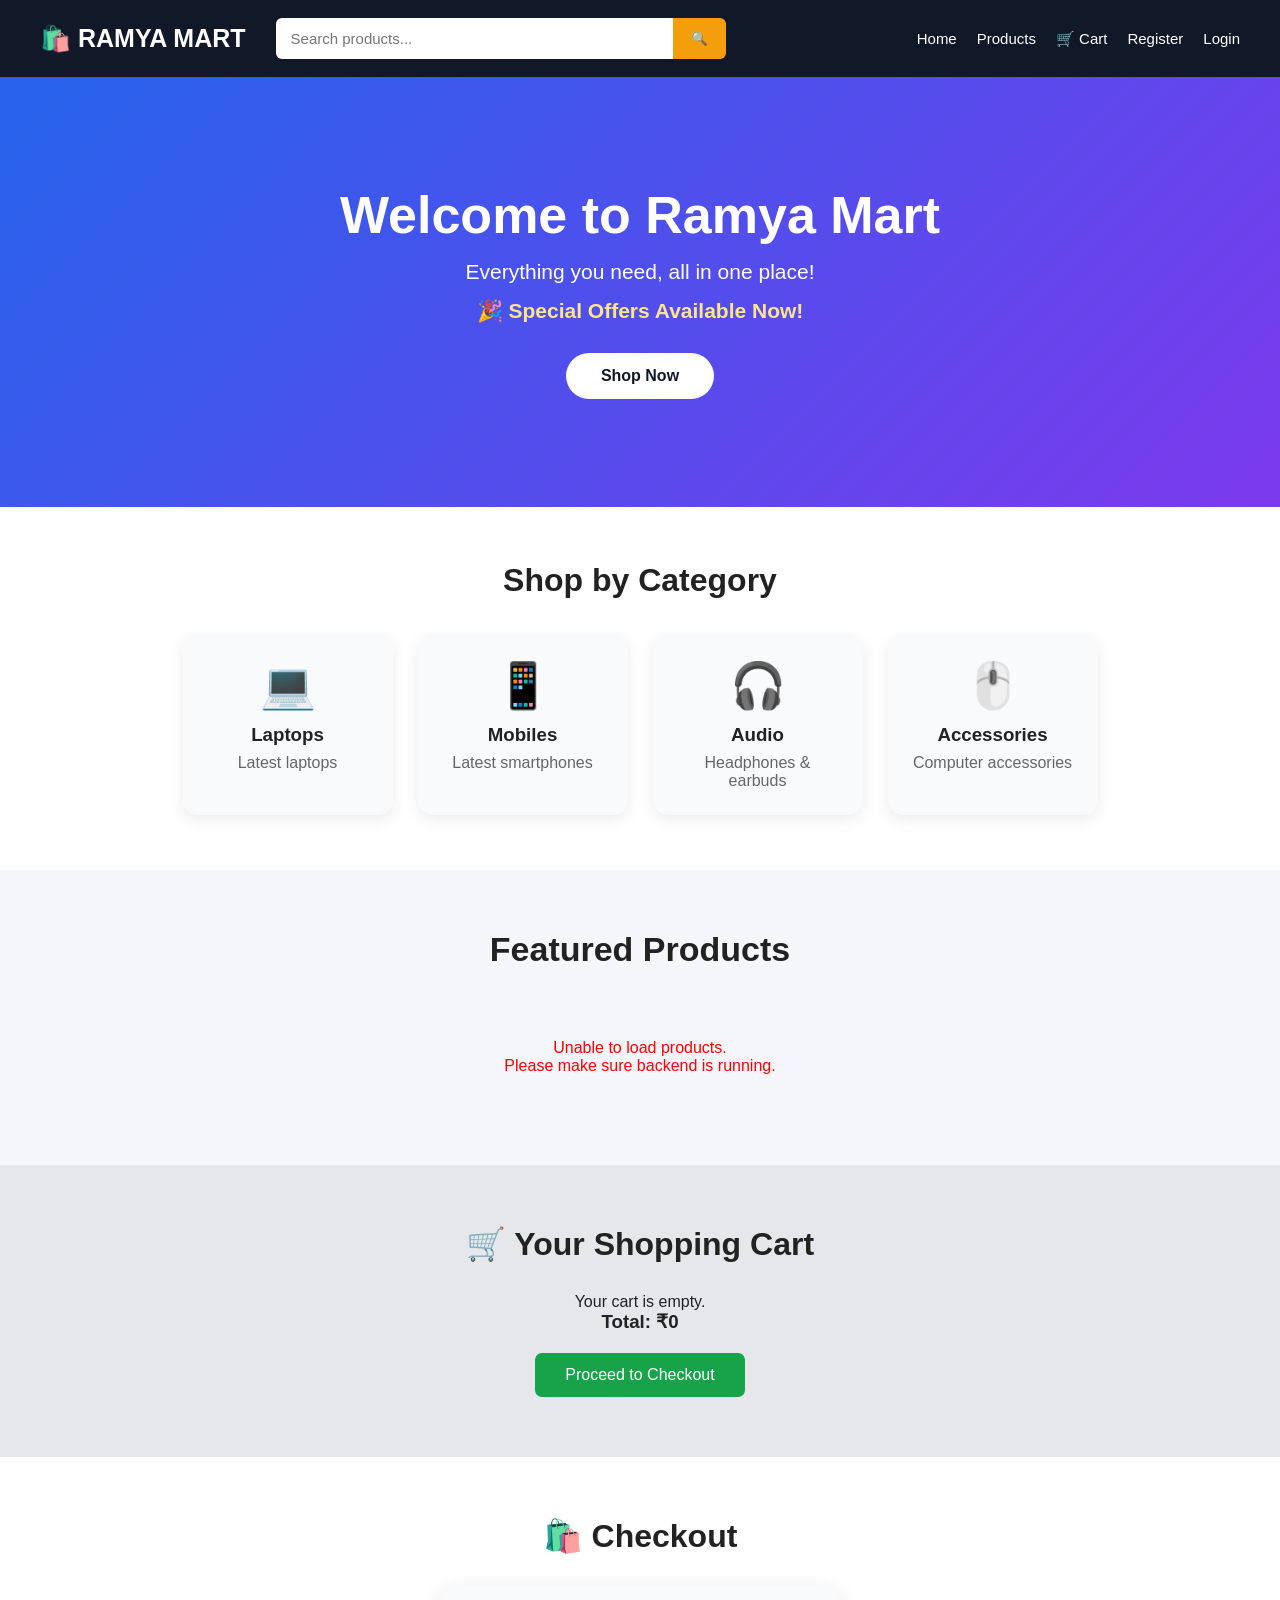
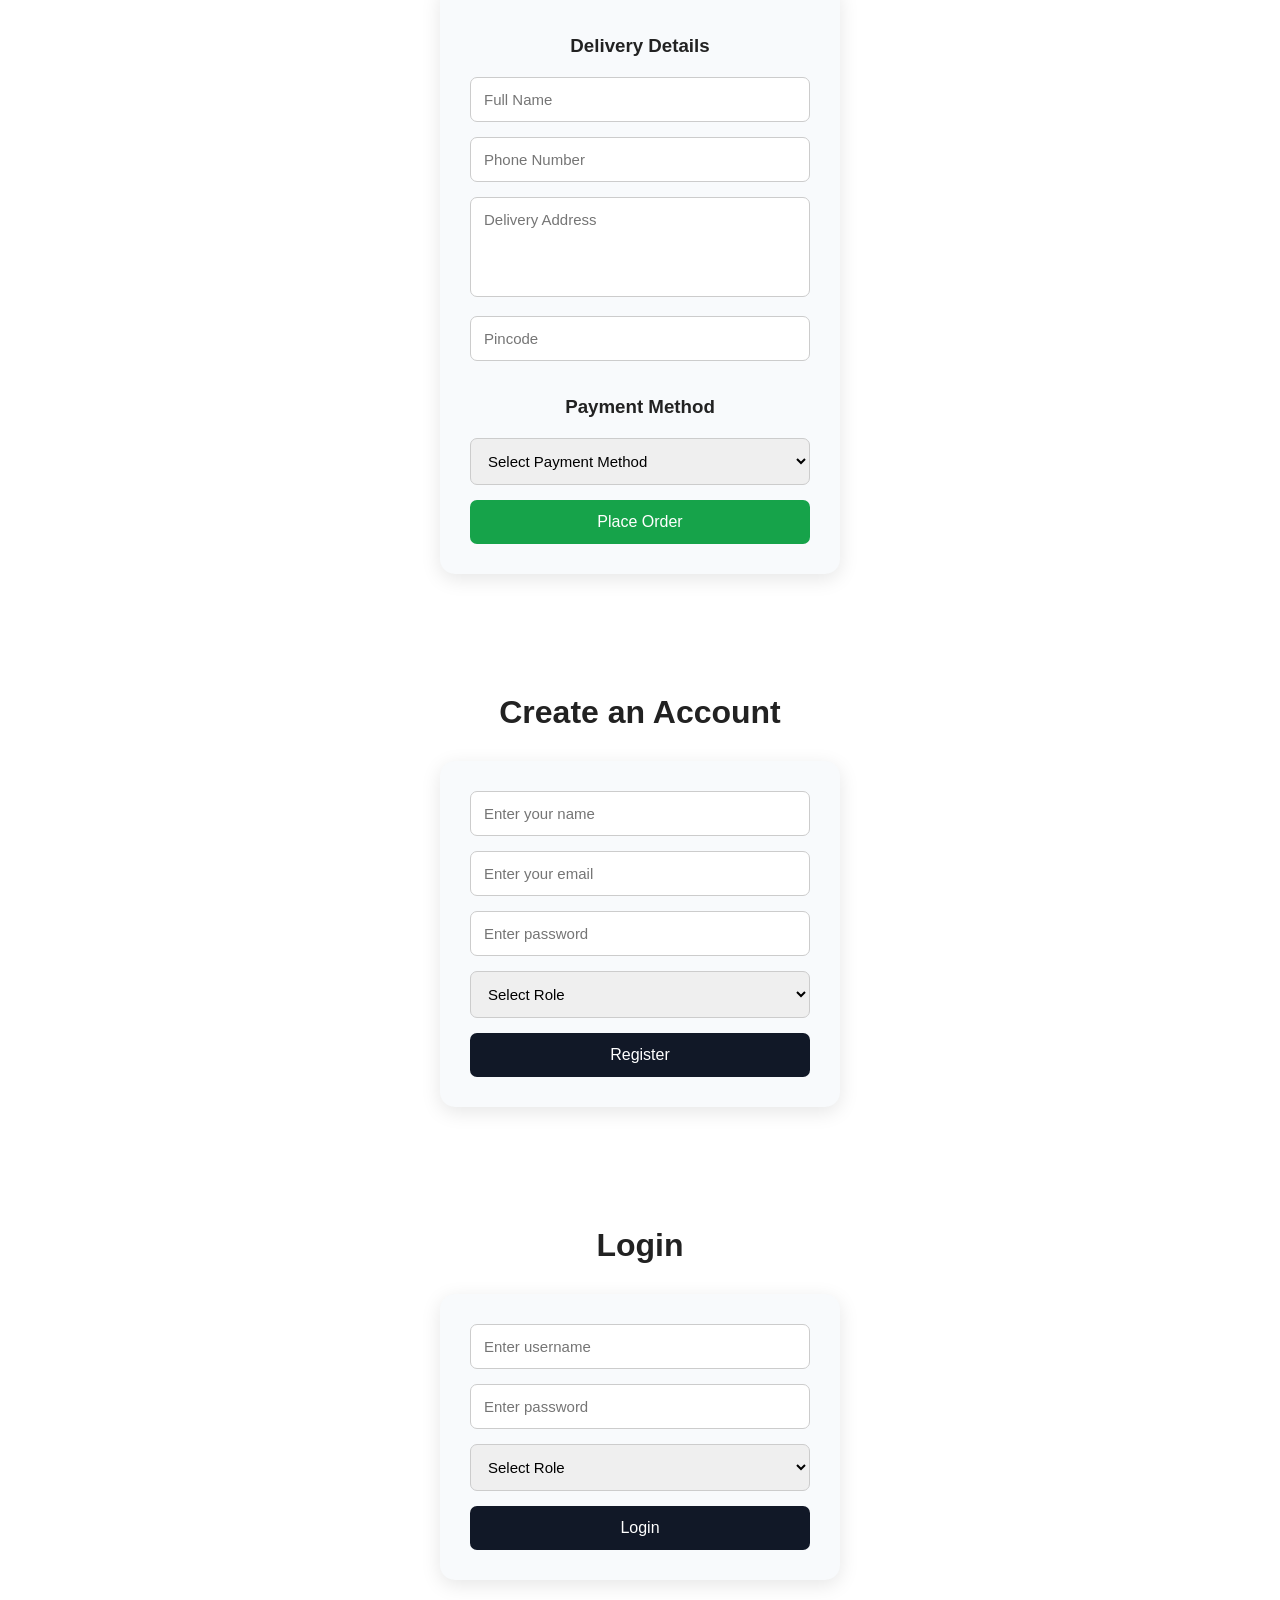
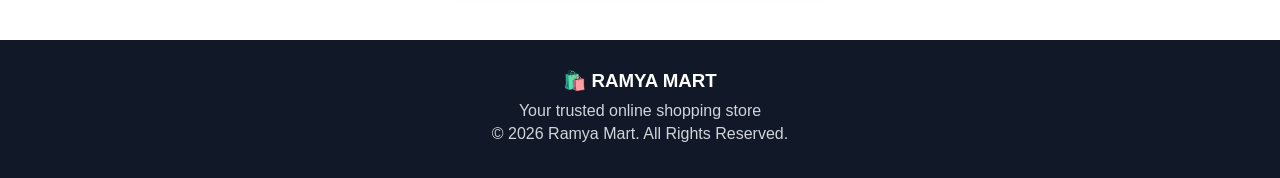
==== backend/src/main/resources/static/index.html @ fd200cec "Add frontend files to backend static" ====
<!DOCTYPE html>
<html lang="en">

<head>
    <meta charset="UTF-8">
    <meta name="viewport" content="width=device-width, initial-scale=1.0">

    <title>Ramya Mart - Online Shopping</title>

    <link rel="stylesheet" href="style.css">
</head>

<body>

    <!-- ================= NAVIGATION ================= -->

    <header>

        <div class="logo">
            🛍️ RAMYA MART
        </div>

        <div class="search-box">

            <input
                type="text"
                id="searchInput"
                placeholder="Search products..."
            >

            <button onclick="searchProducts()">
                🔍
            </button>

        </div>

        <nav>

            <a href="#home">Home</a>

            <a href="#products">Products</a>

            <a href="#cart">🛒 Cart</a>

            <a href="#register">Register</a>

            <a href="#login">Login</a>

        </nav>

    </header>


    <!-- ================= HOME ================= -->

    <section id="home" class="hero">

        <div class="hero-content">

            <h1>
                Welcome to Ramya Mart
            </h1>

            <p>
                Everything you need, all in one place!
            </p>

            <p class="offer">
                🎉 Special Offers Available Now!
            </p>

            <a href="#products" class="shop-btn">
                Shop Now
            </a>

        </div>

    </section>


    <!-- ================= CATEGORIES ================= -->

    <section id="categories" class="categories">

        <h2>
            Shop by Category
        </h2>

        <div class="category-container">

            <div
                class="category-card"
                onclick="showCategory('Laptops')"
            >

                💻

                <h3>
                    Laptops
                </h3>

                <p>
                    Latest laptops
                </p>

            </div>


            <div
                class="category-card"
                onclick="showCategory('Mobiles')"
            >

                📱

                <h3>
                    Mobiles
                </h3>

                <p>
                    Latest smartphones
                </p>

            </div>


            <div
                class="category-card"
                onclick="showCategory('Audio')"
            >

                🎧

                <h3>
                    Audio
                </h3>

                <p>
                    Headphones & earbuds
                </p>

            </div>


            <div
                class="category-card"
                onclick="showCategory('Accessories')"
            >

                🖱️

                <h3>
                    Accessories
                </h3>

                <p>
                    Computer accessories
                </p>

            </div>

        </div>

    </section>


    <!-- ================= PRODUCTS ================= -->

    <section id="products" class="products">

        <h2>
            Featured Products
        </h2>

        <!-- IMPORTANT:
             JavaScript will load products here
        -->

        <div class="product-container">

            <p>
                Loading products...
            </p>

        </div>

    </section>


    <!-- ================= CART ================= -->

    <section id="cart" class="cart-section">

        <h2>
            🛒 Your Shopping Cart
        </h2>


        <div id="cart-items">

            <p>
                Your cart is empty.
            </p>

        </div>


        <h3 id="cart-total">
            Total: ₹0
        </h3>


        <button
            onclick="checkout()"
            class="checkout-btn"
        >
            Proceed to Checkout
        </button>

    </section>


    <!-- ================= CHECKOUT ================= -->

    <section
        id="checkout"
        class="checkout-section"
    >

        <h2>
            🛍️ Checkout
        </h2>


        <form
            onsubmit="placeOrder(event)"
        >

            <h3>
                Delivery Details
            </h3>


            <!-- CUSTOMER NAME -->

            <input
                type="text"
                id="customerName"
                placeholder="Full Name"
                required
            >


            <!-- PHONE -->

            <input
                type="tel"
                id="phone"
                placeholder="Phone Number"
                required
            >


            <!-- ADDRESS -->

            <textarea
                id="address"
                placeholder="Delivery Address"
                required
            ></textarea>


            <!-- PINCODE -->

            <input
                type="text"
                id="pincode"
                placeholder="Pincode"
                required
            >


            <h3>
                Payment Method
            </h3>


            <!-- PAYMENT -->

            <select
                id="paymentMethod"
                required
            >

                <option value="">
                    Select Payment Method
                </option>

                <option value="Cash on Delivery">
                    Cash on Delivery
                </option>

                <option value="UPI">
                    UPI
                </option>

                <option value="Card">
                    Credit / Debit Card
                </option>

            </select>


            <!-- PLACE ORDER -->

            <button
                type="submit"
            >
                Place Order
            </button>

        </form>

    </section>


    <!-- ================= REGISTER ================= -->

    <section
        id="register"
        class="form-section"
    >

        <h2>
            Create an Account
        </h2>


        <form
            onsubmit="registerUser(event)"
        >

            <input
                type="text"
                id="name"
                placeholder="Enter your name"
                required
            >


            <input
                type="email"
                id="email"
                placeholder="Enter your email"
                required
            >


            <input
                type="password"
                id="password"
                placeholder="Enter password"
                required
            >


            <select
                id="role"
                required
            >

                <option value="">
                    Select Role
                </option>

                <option value="Buyer">
                    Buyer
                </option>

                <option value="Seller">
                    Seller
                </option>

            </select>


            <button
                type="submit"
            >
                Register
            </button>

        </form>

    </section>


    <!-- ================= LOGIN ================= -->

    <section
        id="login"
        class="form-section"
    >

        <h2>
            Login
        </h2>


        <form
            onsubmit="loginUser(event)"
        >

            <input
                type="text"
                id="username"
                placeholder="Enter username"
                required
            >


            <input
                type="password"
                id="loginPassword"
                placeholder="Enter password"
                required
            >


            <select
                id="loginRole"
                required
            >

                <option value="">
                    Select Role
                </option>

                <option value="Buyer">
                    Buyer
                </option>

                <option value="Seller">
                    Seller
                </option>

                <option value="Admin">
                    Admin
                </option>

            </select>


            <button
                type="submit"
            >
                Login
            </button>

        </form>

    </section>


    <!-- ================= FOOTER ================= -->

    <footer>

        <h3>
            🛍️ RAMYA MART
        </h3>

        <p>
            Your trusted online shopping store
        </p>

        <p>
            © 2026 Ramya Mart. All Rights Reserved.
        </p>

    </footer>


    <!-- ================= JAVASCRIPT ================= -->

    <script src="script.js"></script>

</body>

</html>
---- backend/src/main/resources/static/style.css ----
* {
    margin: 0;
    padding: 0;
    box-sizing: border-box;
    font-family: Arial, sans-serif;
}

html {
    scroll-behavior: smooth;
}

body {
    background: #f5f6fa;
    color: #222;
}


/* ================= NAVIGATION ================= */

header {
    background: #111827;
    color: white;
    padding: 18px 40px;

    display: flex;
    align-items: center;
    gap: 30px;

    position: sticky;
    top: 0;
    z-index: 1000;
}

.logo {
    font-size: 25px;
    font-weight: bold;
    white-space: nowrap;
}


/* Search */

.search-box {
    display: flex;
    flex: 1;
    max-width: 450px;
}

.search-box input {
    width: 100%;
    padding: 12px 15px;

    border: none;
    outline: none;

    border-radius: 6px 0 0 6px;

    font-size: 15px;
}

.search-box button {
    padding: 12px 18px;

    border: none;
    background: #f59e0b;
    color: white;

    cursor: pointer;

    border-radius: 0 6px 6px 0;
}

.search-box button:hover {
    background: #d97706;
}


/* Navigation links */

nav {
    display: flex;
    gap: 20px;
    margin-left: auto;

    align-items: center;
}

nav a {
    color: white;
    text-decoration: none;
    font-size: 15px;
}

nav a:hover {
    color: #38bdf8;
}


/* ================= HOME ================= */

.hero {
    min-height: 430px;

    display: flex;
    justify-content: center;
    align-items: center;

    text-align: center;

    background: linear-gradient(
        135deg,
        #2563eb,
        #7c3aed
    );

    color: white;

    padding: 50px 20px;
}

.hero-content {
    max-width: 700px;
}

.hero h1 {
    font-size: 52px;
    margin-bottom: 15px;
}

.hero p {
    font-size: 21px;
    margin-bottom: 15px;
}

.offer {
    font-weight: bold;
    color: #fde68a;
}

.shop-btn {
    display: inline-block;

    background: white;
    color: #111827;

    padding: 14px 35px;

    border-radius: 25px;

    text-decoration: none;

    font-weight: bold;

    margin-top: 15px;

    transition: 0.3s;
}

.shop-btn:hover {
    transform: scale(1.05);
}


/* ================= CATEGORIES ================= */

.categories {
    padding: 55px 30px;

    text-align: center;

    background: white;
}

.categories h2 {
    font-size: 32px;
    margin-bottom: 35px;
}

.category-container {
    display: flex;

    justify-content: center;

    gap: 25px;

    flex-wrap: wrap;
}

.category-card {
    width: 210px;

    padding: 25px;

    background: #f8fafc;

    border-radius: 15px;

    cursor: pointer;

    box-shadow: 0 5px 15px rgba(0,0,0,0.08);

    transition: 0.3s;
}

.category-card:hover {
    transform: translateY(-8px);

    box-shadow: 0 10px 25px rgba(0,0,0,0.15);
}

.category-card:first-letter {
    font-size: 45px;
}

.category-card h3 {
    margin: 12px 0 8px;
}

.category-card p {
    color: #666;
}


/* ================= PRODUCTS ================= */

.products {
    padding: 60px 30px;

    text-align: center;
}

.products h2 {
    font-size: 34px;
    margin-bottom: 40px;
}

.product-container {
    display: grid;

    grid-template-columns:
        repeat(auto-fit, minmax(250px, 1fr));

    gap: 30px;

    max-width: 1200px;

    margin: auto;
}

.product-card {
    background: white;

    padding: 25px;

    border-radius: 15px;

    box-shadow: 0 5px 20px rgba(0,0,0,0.10);

    position: relative;

    transition: 0.3s;
}

.product-card:hover {
    transform: translateY(-8px);

    box-shadow: 0 10px 30px rgba(0,0,0,0.15);
}

.product-image {
    font-size: 80px;

    height: 130px;

    display: flex;

    justify-content: center;
    align-items: center;

    background: #f8fafc;

    border-radius: 12px;

    margin-bottom: 15px;
}

.discount {
    position: absolute;

    top: 15px;
    left: 15px;

    background: #dc2626;

    color: white;

    padding: 5px 10px;

    border-radius: 5px;

    font-size: 12px;

    font-weight: bold;
}

.product-card h3 {
    font-size: 21px;

    margin: 12px 0;
}

.product-card p {
    color: #666;

    min-height: 42px;

    font-size: 14px;
}

.rating {
    margin: 12px 0;

    font-size: 15px;
}

.product-card h4 {
    color: #e11d48;

    font-size: 23px;

    margin: 15px 0;
}


/* Product buttons */

.product-card button {
    width: 100%;

    padding: 11px;

    margin-top: 7px;

    border: none;

    border-radius: 7px;

    background: #2563eb;

    color: white;

    cursor: pointer;

    font-size: 14px;
}

.product-card button:hover {
    background: #1d4ed8;
}

.product-card .buy-btn {
    background: #f59e0b;
}

.product-card .buy-btn:hover {
    background: #d97706;
}


/* ================= CART ================= */

.cart-section {
    padding: 60px 30px;

    text-align: center;

    background: #e5e7eb;
}

.cart-section h2 {
    font-size: 32px;

    margin-bottom: 30px;
}

#cartItems {
    max-width: 700px;

    margin: auto;

    background: white;

    padding: 25px;

    border-radius: 12px;

    min-height: 80px;
}

#cartTotal {
    color: #e11d48;
}

.checkout-btn {
    margin-top: 20px;

    padding: 13px 30px;

    border: none;

    border-radius: 7px;

    background: #16a34a;

    color: white;

    cursor: pointer;

    font-size: 16px;
}

.checkout-btn:hover {
    background: #15803d;
}


/* ================= REGISTER / LOGIN ================= */

.form-section {
    padding: 60px 20px;

    text-align: center;

    background: white;
}

.form-section h2 {
    font-size: 32px;

    margin-bottom: 30px;
}

form {
    width: 400px;

    max-width: 100%;

    margin: auto;

    background: #f8fafc;

    padding: 30px;

    border-radius: 15px;

    box-shadow: 0 5px 20px rgba(0,0,0,0.10);
}

form input,
form select {
    width: 100%;

    padding: 13px;

    margin-bottom: 15px;

    border: 1px solid #ccc;

    border-radius: 7px;

    font-size: 15px;

    outline: none;
}

form input:focus,
form select:focus {
    border-color: #2563eb;
}

form button {
    width: 100%;

    padding: 13px;

    background: #111827;

    color: white;

    border: none;

    border-radius: 7px;

    cursor: pointer;

    font-size: 16px;
}

form button:hover {
    background: #2563eb;
}


/* ================= FOOTER ================= */

footer {
    background: #111827;

    color: white;

    text-align: center;

    padding: 30px;
}

footer h3 {
    margin-bottom: 10px;
}

footer p {
    margin: 5px;
    color: #d1d5db;
}


/* ================= MOBILE ================= */

@media (max-width: 900px) {

    header {
        flex-wrap: wrap;

        justify-content: center;
    }

    .search-box {
        order: 3;

        flex-basis: 100%;

        max-width: 600px;
    }

    nav {
        margin-left: 0;

        flex-wrap: wrap;

        justify-content: center;
    }
}


@media (max-width: 600px) {

    header {
        padding: 18px 15px;
    }

    .logo {
        font-size: 22px;
    }

    nav {
        gap: 12px;
    }

    nav a {
        font-size: 13px;
    }

    .hero h1 {
        font-size: 35px;
    }

    .hero p {
        font-size: 17px;
    }

    .products {
        padding: 40px 15px;
    }

    .product-container {
        grid-template-columns: 1fr;
    }
}
/* CHECKOUT */

.checkout-section {
    padding: 60px 20px;
    text-align: center;
    background: white;
}

.checkout-section h2 {
    font-size: 32px;
    margin-bottom: 30px;
}

.checkout-section h3 {
    margin: 20px 0;
}

.checkout-section textarea {
    width: 100%;
    height: 100px;
    padding: 13px;
    margin-bottom: 15px;
    border: 1px solid #ccc;
    border-radius: 7px;
    resize: none;
    font-size: 15px;
}

.checkout-section button {
    width: 100%;
    padding: 13px;
    background: #16a34a;
    color: white;
    border: none;
    border-radius: 7px;
    cursor: pointer;
    font-size: 16px;
}

.checkout-section button:hover {
    background: #15803d;
}
.product-image {
    width: 100%;
    height: 180px;
    overflow: hidden;
    border-radius: 12px;
    margin-bottom: 15px;
}

.product-image img {
    width: 100%;
    height: 100%;
    object-fit: cover;
    display: block;
}
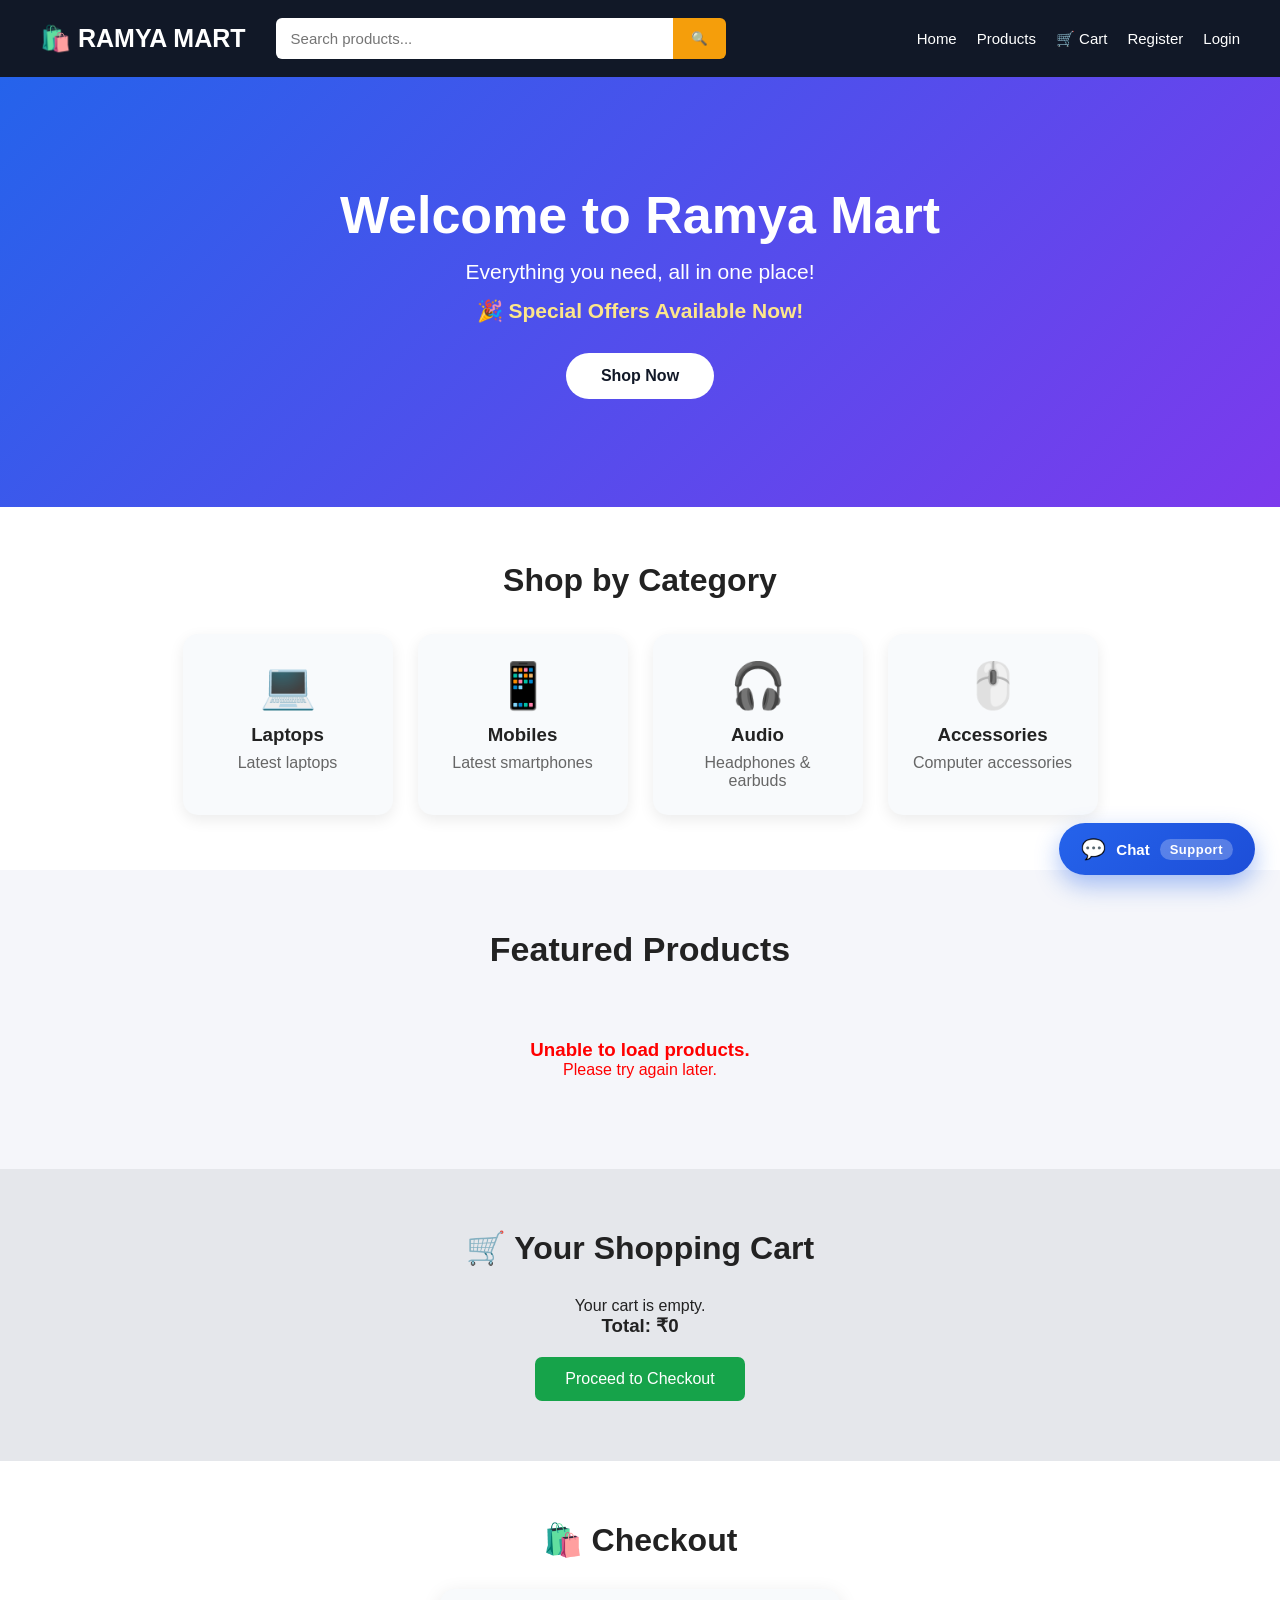
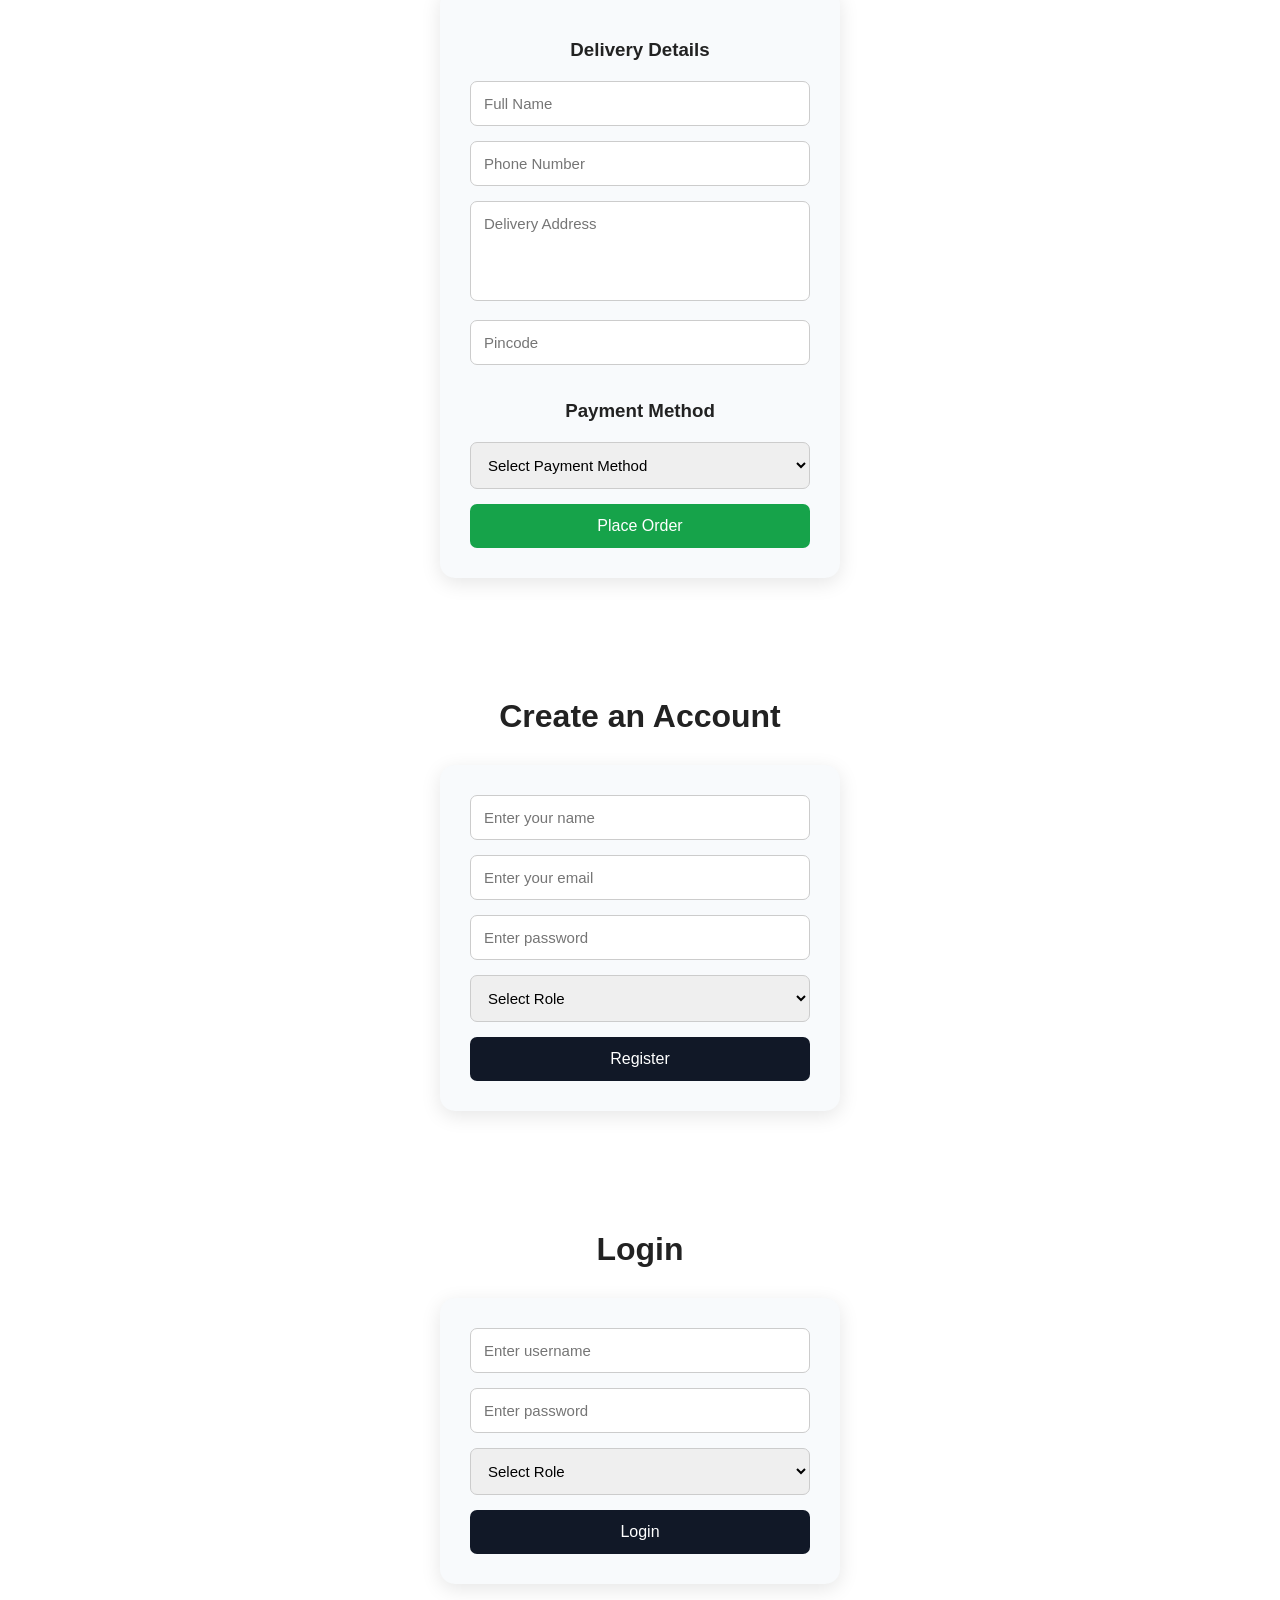
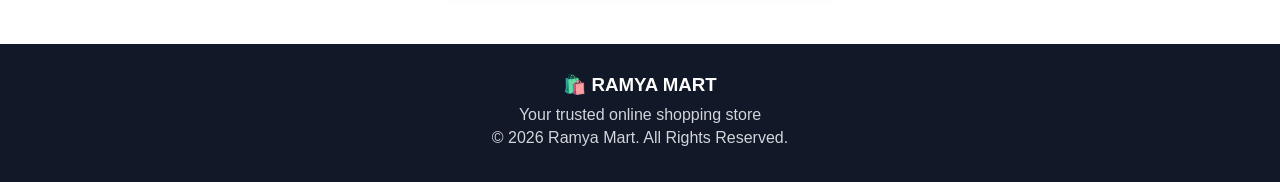
==== commit c61534a4: "Add interactive customer support chat box feature" ====
--- a/backend/src/main/resources/static/index.html
+++ b/backend/src/main/resources/static/index.html
@@ -481,6 +481,88 @@
     </footer>
 
 
+    <!-- ================= CHAT BOX WIDGET ================= -->
+
+    <div id="chatWidget" class="chat-widget">
+
+        <!-- Floating Chat Button -->
+        <button
+            id="chatToggleBtn"
+            class="chat-toggle-btn"
+            type="button"
+            onclick="toggleChat()"
+            aria-label="Open Chat Support"
+        >
+            <span class="chat-icon">💬</span>
+            <span>Chat</span>
+            <span class="chat-badge">Support</span>
+        </button>
+
+        <!-- Chat Popup Window -->
+        <div id="chatWindow" class="chat-window" style="display: none;">
+
+            <div class="chat-header">
+                <div class="chat-header-info">
+                    <span class="chat-avatar">🛍️</span>
+                    <div>
+                        <h4>Ramya Mart Assistant</h4>
+                        <span class="chat-status">
+                            <span class="status-dot"></span> Online
+                        </span>
+                    </div>
+                </div>
+
+                <button
+                    type="button"
+                    class="chat-close-btn"
+                    onclick="toggleChat()"
+                    aria-label="Close Chat"
+                >
+                    ✕
+                </button>
+            </div>
+
+            <div id="chatMessages" class="chat-messages">
+                <div class="chat-msg bot-msg">
+                    <div class="msg-bubble">
+                        👋 Hi! Welcome to <strong>Ramya Mart</strong>! How can I assist you with your shopping today?
+                    </div>
+                    <span class="msg-time">Just now</span>
+                </div>
+            </div>
+
+            <!-- Quick Suggestions -->
+            <div class="chat-suggestions">
+                <button type="button" class="suggestion-chip" onclick="sendQuickReply('What products do you have?')">🛍️ Products</button>
+                <button type="button" class="suggestion-chip" onclick="sendQuickReply('Show laptops')">💻 Laptops</button>
+                <button type="button" class="suggestion-chip" onclick="sendQuickReply('Show mobiles')">📱 Mobiles</button>
+                <button type="button" class="suggestion-chip" onclick="sendQuickReply('What payment methods are supported?')">💳 Payments</button>
+                <button type="button" class="suggestion-chip" onclick="sendQuickReply('How do I track my order?')">📦 Order Tracking</button>
+                <button type="button" class="suggestion-chip" onclick="sendQuickReply('Contact customer support')">📞 Support</button>
+            </div>
+
+            <form id="chatForm" class="chat-input-area" onsubmit="handleChatSubmit(event)">
+                <input
+                    type="text"
+                    id="chatInput"
+                    placeholder="Type a message..."
+                    autocomplete="off"
+                    required
+                >
+                <button
+                    type="submit"
+                    id="chatSendBtn"
+                    aria-label="Send message"
+                >
+                    ➤
+                </button>
+            </form>
+
+        </div>
+
+    </div>
+
+
     <!-- ================= JAVASCRIPT ================= -->
 
     <script src="script.js"></script>
--- a/backend/src/main/resources/static/style.css
+++ b/backend/src/main/resources/static/style.css
@@ -640,4 +640,304 @@
     height: 100%;
     object-fit: cover;
     display: block;
+}
+
+
+/* =====================================================
+   CHAT BOX WIDGET STYLES
+   ===================================================== */
+
+.chat-widget {
+    position: fixed;
+    bottom: 25px;
+    right: 25px;
+    z-index: 9999;
+}
+
+/* Floating Toggle Button */
+.chat-toggle-btn {
+    display: flex;
+    align-items: center;
+    gap: 10px;
+    background: linear-gradient(135deg, #2563eb, #1d4ed8);
+    color: white;
+    border: none;
+    border-radius: 50px;
+    padding: 14px 22px;
+    font-size: 15px;
+    font-weight: 600;
+    cursor: pointer;
+    box-shadow: 0 10px 25px rgba(37, 99, 235, 0.4);
+    transition: all 0.3s ease;
+}
+
+.chat-toggle-btn:hover {
+    transform: translateY(-3px) scale(1.02);
+    box-shadow: 0 14px 30px rgba(37, 99, 235, 0.55);
+}
+
+.chat-toggle-btn .chat-icon {
+    font-size: 20px;
+}
+
+.chat-toggle-btn .chat-badge {
+    background: rgba(255, 255, 255, 0.25);
+    padding: 3px 10px;
+    border-radius: 12px;
+    font-size: 13px;
+    letter-spacing: 0.5px;
+}
+
+/* Chat Window Modal */
+.chat-window {
+    position: fixed;
+    bottom: 95px;
+    right: 25px;
+    width: 380px;
+    max-width: calc(100vw - 40px);
+    height: 520px;
+    max-height: calc(100vh - 120px);
+    background: #ffffff;
+    border-radius: 16px;
+    box-shadow: 0 20px 40px rgba(0, 0, 0, 0.22);
+    display: flex;
+    flex-direction: column;
+    overflow: hidden;
+    animation: chatSlideUp 0.3s ease-out;
+    border: 1px solid #e5e7eb;
+}
+
+@keyframes chatSlideUp {
+    from {
+        opacity: 0;
+        transform: translateY(20px) scale(0.96);
+    }
+    to {
+        opacity: 1;
+        transform: translateY(0) scale(1);
+    }
+}
+
+/* Header */
+.chat-header {
+    background: #111827;
+    color: white;
+    padding: 16px 20px;
+    display: flex;
+    align-items: center;
+    justify-content: space-between;
+    border-bottom: 2px solid #2563eb;
+}
+
+.chat-header-info {
+    display: flex;
+    align-items: center;
+    gap: 12px;
+}
+
+.chat-avatar {
+    font-size: 24px;
+    background: rgba(255, 255, 255, 0.1);
+    width: 42px;
+    height: 42px;
+    border-radius: 50%;
+    display: flex;
+    align-items: center;
+    justify-content: center;
+}
+
+.chat-header h4 {
+    margin: 0;
+    font-size: 16px;
+    color: #ffffff;
+}
+
+.chat-status {
+    font-size: 12px;
+    color: #10b981;
+    display: flex;
+    align-items: center;
+    gap: 6px;
+    margin-top: 2px;
+}
+
+.status-dot {
+    width: 8px;
+    height: 8px;
+    background: #10b981;
+    border-radius: 50%;
+    display: inline-block;
+    box-shadow: 0 0 8px #10b981;
+}
+
+.chat-close-btn {
+    background: transparent;
+    border: none;
+    color: #9ca3af;
+    font-size: 20px;
+    cursor: pointer;
+    padding: 4px 8px;
+    border-radius: 6px;
+    transition: color 0.2s;
+}
+
+.chat-close-btn:hover {
+    color: white;
+    background: rgba(255, 255, 255, 0.1);
+}
+
+/* Messages Area */
+.chat-messages {
+    flex: 1;
+    padding: 16px;
+    overflow-y: auto;
+    background: #f9fafb;
+    display: flex;
+    flex-direction: column;
+    gap: 12px;
+}
+
+.chat-msg {
+    display: flex;
+    flex-direction: column;
+    max-width: 82%;
+}
+
+.chat-msg.bot-msg {
+    align-self: flex-start;
+}
+
+.chat-msg.user-msg {
+    align-self: flex-end;
+}
+
+.msg-bubble {
+    padding: 12px 15px;
+    border-radius: 14px;
+    font-size: 14px;
+    line-height: 1.5;
+    word-break: break-word;
+}
+
+.bot-msg .msg-bubble {
+    background: #ffffff;
+    color: #1f2937;
+    border: 1px solid #e5e7eb;
+    border-bottom-left-radius: 3px;
+    box-shadow: 0 2px 4px rgba(0, 0, 0, 0.04);
+}
+
+.user-msg .msg-bubble {
+    background: #2563eb;
+    color: white;
+    border-bottom-right-radius: 3px;
+}
+
+.msg-time {
+    font-size: 11px;
+    color: #9ca3af;
+    margin-top: 4px;
+    padding: 0 4px;
+}
+
+.user-msg .msg-time {
+    text-align: right;
+}
+
+/* Quick Suggestion Chips */
+.chat-suggestions {
+    padding: 8px 14px;
+    background: #ffffff;
+    border-top: 1px solid #f3f4f6;
+    display: flex;
+    gap: 6px;
+    overflow-x: auto;
+    white-space: nowrap;
+    scrollbar-width: thin;
+}
+
+.suggestion-chip {
+    background: #eff6ff;
+    color: #1d4ed8;
+    border: 1px solid #bfdbfe;
+    border-radius: 20px;
+    padding: 6px 12px;
+    font-size: 12px;
+    cursor: pointer;
+    flex-shrink: 0;
+    transition: all 0.2s;
+}
+
+.suggestion-chip:hover {
+    background: #2563eb;
+    color: white;
+    border-color: #2563eb;
+}
+
+/* Input Area */
+.chat-input-area {
+    display: flex;
+    padding: 12px;
+    background: white;
+    border-top: 1px solid #e5e7eb;
+    gap: 8px;
+}
+
+.chat-input-area input {
+    flex: 1;
+    padding: 10px 14px;
+    border: 1px solid #d1d5db;
+    border-radius: 25px;
+    outline: none;
+    font-size: 14px;
+    transition: border-color 0.2s;
+}
+
+.chat-input-area input:focus {
+    border-color: #2563eb;
+    box-shadow: 0 0 0 3px rgba(37, 99, 235, 0.15);
+}
+
+.chat-input-area button {
+    background: #2563eb;
+    color: white;
+    border: none;
+    width: 40px;
+    height: 40px;
+    border-radius: 50%;
+    cursor: pointer;
+    font-size: 16px;
+    display: flex;
+    align-items: center;
+    justify-content: center;
+    transition: background 0.2s;
+}
+
+.chat-input-area button:hover {
+    background: #1d4ed8;
+}
+
+/* Typing Dots Animation */
+.typing-indicator {
+    display: flex;
+    align-items: center;
+    gap: 4px;
+    padding: 10px 14px;
+}
+
+.typing-dot {
+    width: 6px;
+    height: 6px;
+    background: #9ca3af;
+    border-radius: 50%;
+    animation: typingBounce 1.2s infinite ease-in-out;
+}
+
+.typing-dot:nth-child(1) { animation-delay: 0s; }
+.typing-dot:nth-child(2) { animation-delay: 0.2s; }
+.typing-dot:nth-child(3) { animation-delay: 0.4s; }
+
+@keyframes typingBounce {
+    0%, 80%, 100% { transform: scale(0); opacity: 0.4; }
+    40% { transform: scale(1); opacity: 1; }
 }
